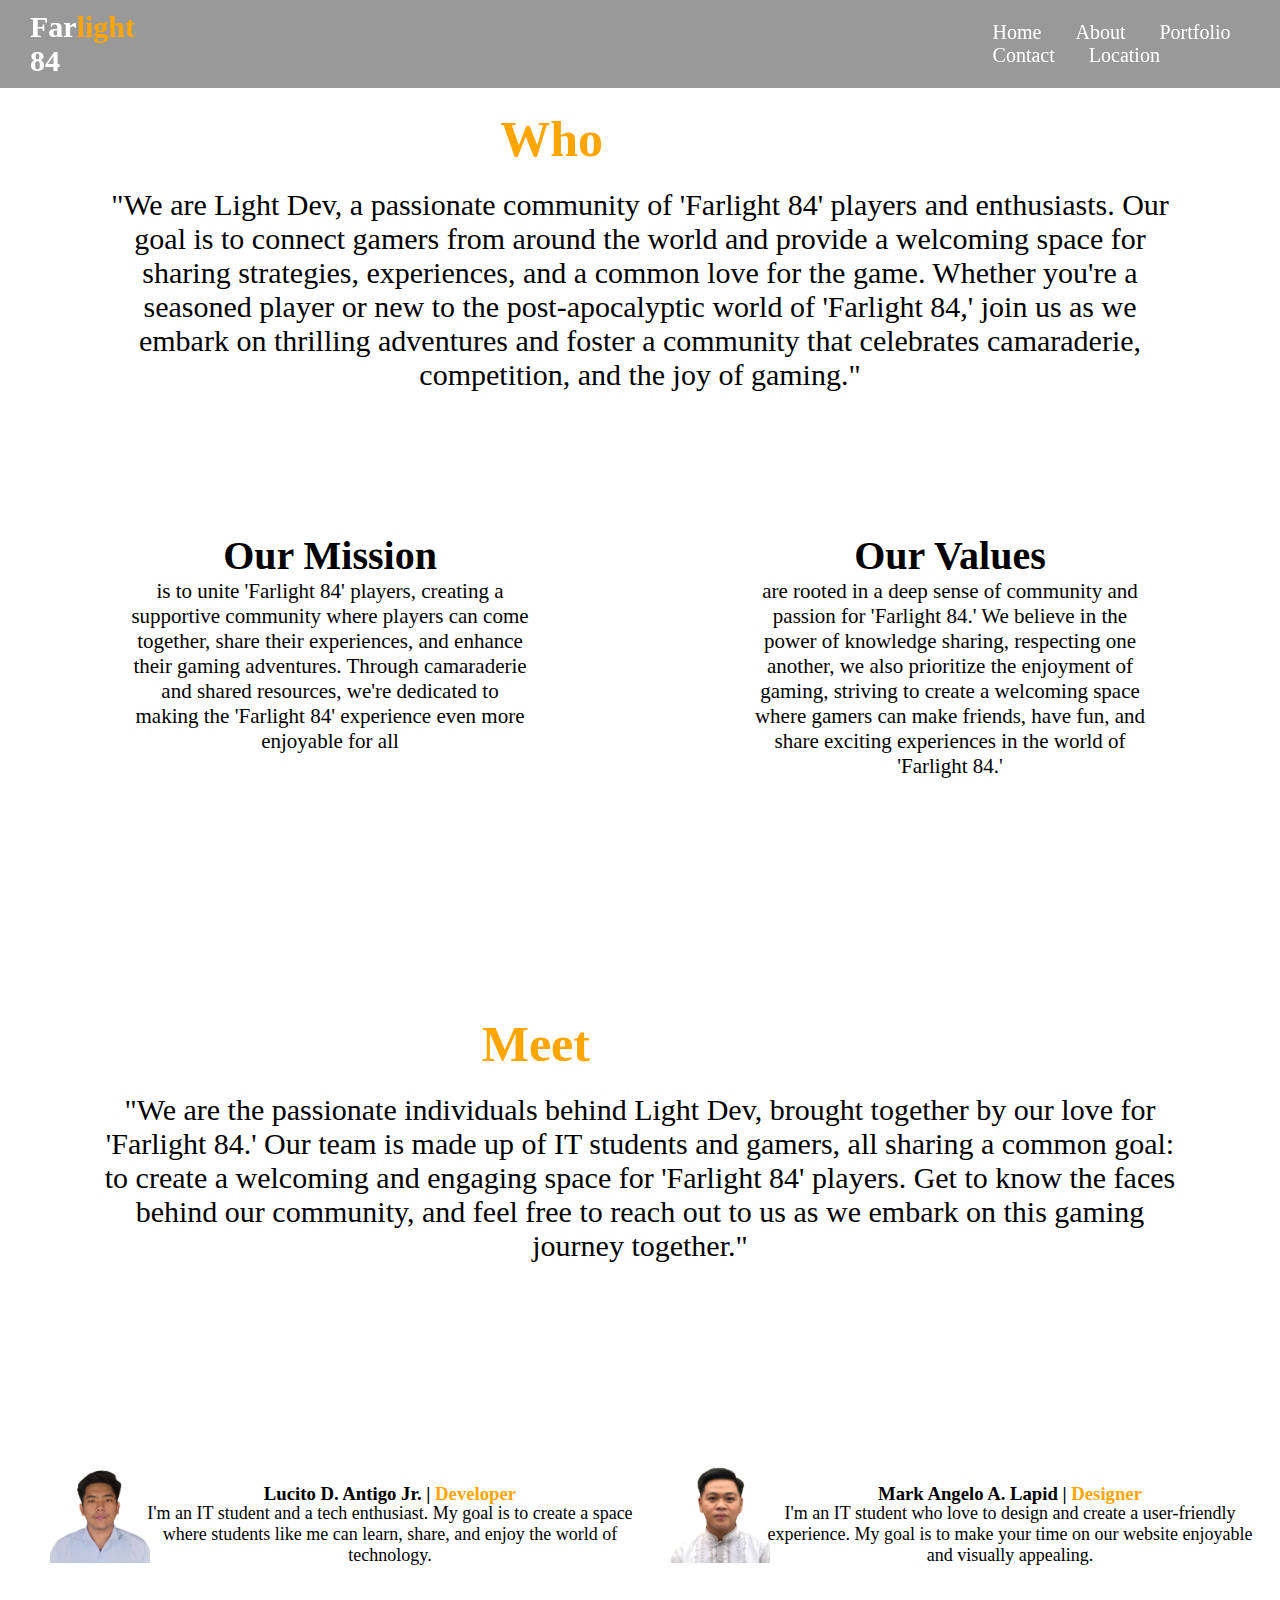
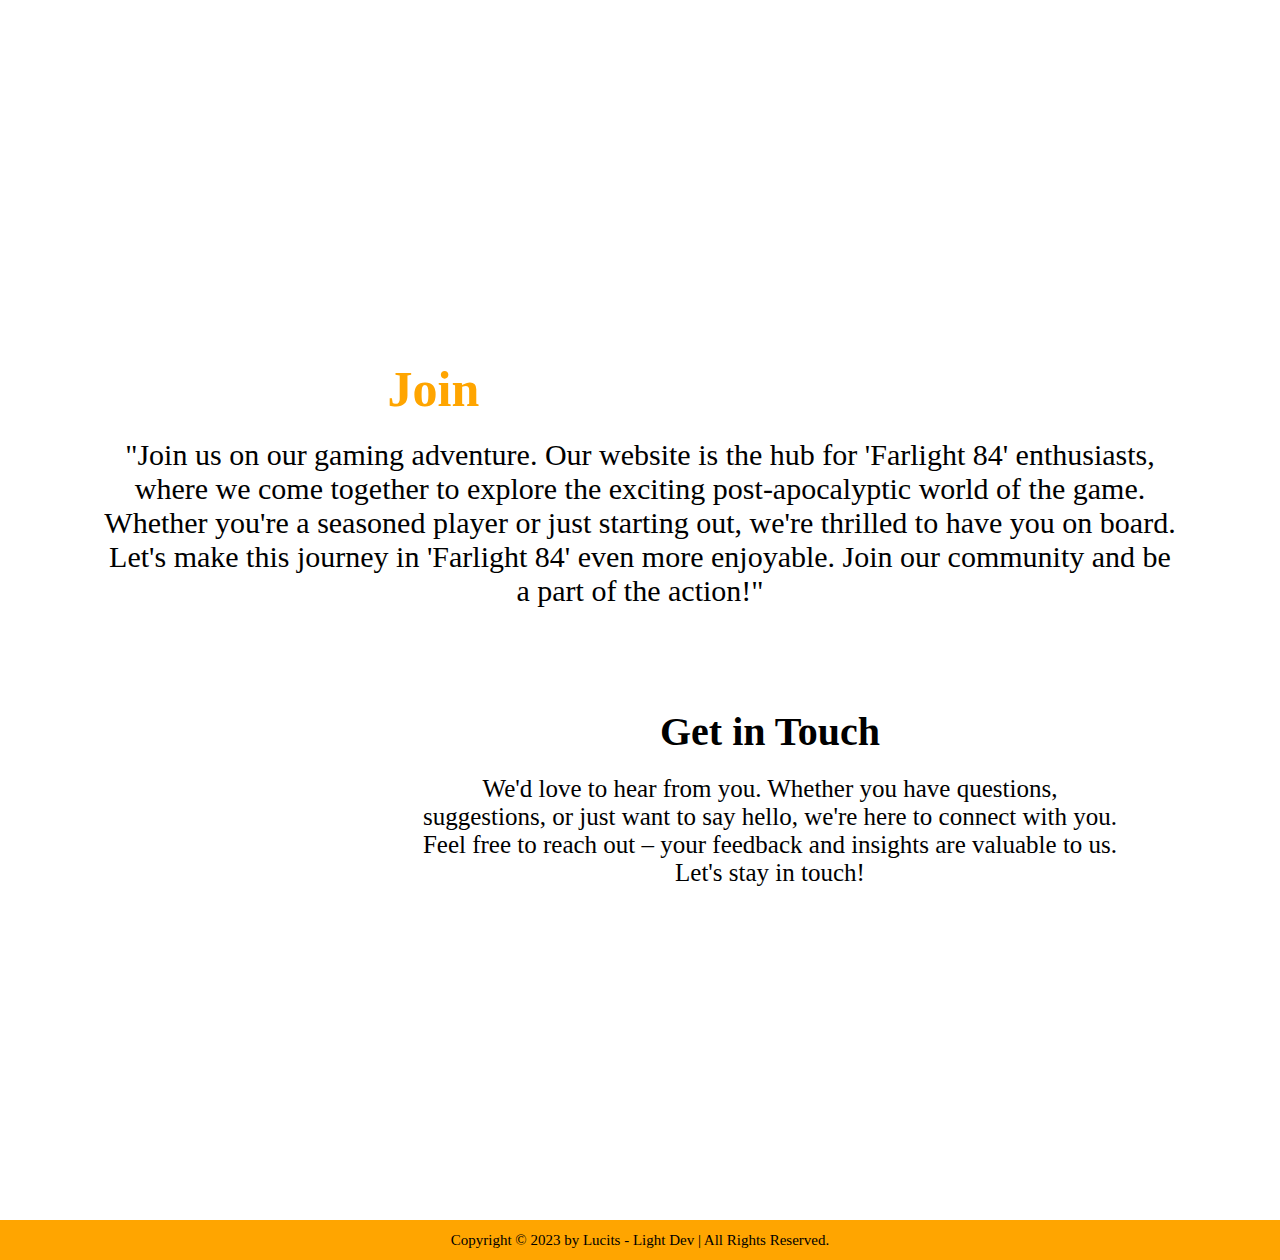
==== about.html @ f8cf6254 "Add files via upload" ====
<!DOCTYPE html>
<html lang="en">
<head>
    <meta charset="UTF-8">
    <meta name="viewport" content="width=device-width, initial-scale=1.0">
    <link rel="stylesheet" href="style.css">
    <link rel="stylesheet" href="https://cdnjs.cloudflare.com/ajax/libs/font-awesome/6.3.0/css/all.min.css" integrity="sha512-SzlrxWUlpfuzQ+pcUCosxcglQRNAq/DZjVsC0lE40xsADsfeQoEypE+enwcOiGjk/bSuGGKHEyjSoQ1zVisanQ==" crossorigin="anonymous" referrerpolicy="no-referrer" />
    <title>Farlight84 - About</title>
    <link rel="icon" type="image/x-icon" href="https://play-lh.googleusercontent.com/eU70YU1MDwF4f3LNrqDmM5ewrZsCN3A1rAdBDWsRyHEYdy6SRJo8dK5PHJd8LADiEMI">
</head>
<body>
    <header class="header">
        <h3>Far<span>light</span> 84</h3>
        <nav class="navi">
            <a href="index.html">Home</a>
            <a href="about.html">About</a>
            <a href="portfolio.html">Portfolio</a>
            <a href="contact.html">Contact</a>
            <a href="location.html">Location</a>
        </nav>
    </header>
    <main>
        <section class="abt-firstpart">
            <h2><span>Who</span> we are?</h2>
            <p>"We are Light Dev, a passionate community of 'Farlight 84' players and enthusiasts. Our goal is to connect gamers from around the world and provide a welcoming space for sharing strategies, experiences, and a common love for the game. Whether you're a seasoned player or new to the post-apocalyptic world of 'Farlight 84,' join us as we embark on thrilling adventures and foster a community that celebrates camaraderie, competition, and the joy of gaming."</p>
            <div class="abt-container">
                <div class="abt-box">
                    <h3>Our Mission</h3>
                    <p>is to unite 'Farlight 84' players, creating a supportive community where players can come together, share their experiences, and enhance their gaming adventures. Through camaraderie and shared resources, we're dedicated to making the 'Farlight 84' experience even more enjoyable for all</p>
                </div>
                <div class="abt-box">
                    <h3>Our Values</h3>
                    <p>are rooted in a deep sense of community and passion for 'Farlight 84.' We believe in the power of knowledge sharing, respecting one another, we also prioritize the enjoyment of gaming, striving to create a welcoming space where gamers can make friends, have fun, and share exciting experiences in the world of 'Farlight 84.'</p>
                </div>
            </div>
        </section>
        <section class="abt-secondpart">
            <h2><span>Meet</span> the Team</h2>
            <p>"We are the passionate individuals behind Light Dev, brought together by our love for 'Farlight 84.' Our team is made up of IT students and gamers, all sharing a common goal: to create a welcoming and engaging space for 'Farlight 84' players. Get to know the faces behind our community, and feel free to reach out to us as we embark on this gaming journey together."</p>

            <div class="team-container">
                <div class="team-box">
                    
                    <h3>Lucito D. Antigo Jr. | <span>Developer</span></h3>
                    <p> I'm an IT student and a tech enthusiast. My goal is to create a space where students like me can learn, share, and enjoy the world of technology.</p>

                </div>
                <div class="team-box" id="team-box2">
                    
                    <h3>Mark Angelo A. Lapid | <span>Designer</span></h3>
                    <p>I'm an IT student who love to design and create a user-friendly experience. My goal is to make your time on our website enjoyable and visually appealing.</p>

                </div>
            </div>
        </section>
        <section class="abt-thirdpart">
            <h2><span>Join</span> us on Our Journey</h2>
            <p>"Join us on our gaming adventure. Our website is the hub for 'Farlight 84' enthusiasts, where we come together to explore the exciting post-apocalyptic world of the game. Whether you're a seasoned player or just starting out, we're thrilled to have you on board. Let's make this journey in 'Farlight 84' even more enjoyable. Join our community and be a part of the action!"</p>

            <div class="getintouch">
                <h3>Get in Touch</h3>
                <p>We'd love to hear from you. Whether you have questions, suggestions, or just want to say hello, we're here to connect with you. Feel free to reach out – your feedback and insights are valuable to us. Let's stay in touch!</p>

                <div class="socialmed">
                    <a href="#"><i class="fa-brands fa-facebook"></i></a>
                    <a href="#"><i class="fa-brands fa-twitter"></i></a>
                    <a href="#"><i class="fa-brands fa-discord"></i></a>
                </div>
            </div>
        </section>

    </main>
    <footer class="footer">
        <section>
            <p>Copyright &copy; 2023 by Lucits - Light Dev | All Rights Reserved.</p>
        </section>
    </footer>
</body>
</html>
---- style.css ----
*{
    margin: 0;
}
body::-webkit-scrollbar {
    display: none;
}
.sidebar::-webkit-scrollbar {
    display: none;}


.sidebar{
    width: 200px;
    height: 965px;
    background-color: rgb(0,0,0);
    background-color: rgba(0,0,0, 0.4);
    position: fixed;
    overflow-y: scroll;
    
}
.search{
    width: 150px;
    margin-left: 4px;
}
.sidebar h2{
    font-size: 30px;
    margin-bottom: 20px;
    margin-top: 10px;
}
.sidebar-nav ul{
    list-style: none;
    padding-left: 0;

}
.sidebar-nav ul li a{
    text-decoration: none;
    display: block;
    line-height: 65px;
    font-size: 20px;
    color: white;
    box-sizing: border-box;
    border-bottom: 1px black solid;
    padding-left: 20%;
}
.sidebar-nav-socmed h2{
    margin-top: 20px;
}
.sidebar-nav-socmed ul li a{
    text-decoration: none;
    line-height: 65px;
    font-size: 20px;
    color: white;
    box-sizing: border-box;
    border-bottom: 1px black solid;
    padding-left: 20%;
}
.sidebar-nav ul li a:hover{
    color: orange;
}
/*setting*/
.ul-sub{
    display: none;
}
.sidebar-nav ul .dropdown:hover ul{
    display: initial;
}
.dropdown .ul-sub .dropdown-a{
    padding-left: 0;
}




.header{
    background-color: rgba(0, 0, 0, 0.4);
    color: white;
    width: 100%;
    position: fixed;
    top: 0;
    display: flex;
    padding: 10px;
    align-items: center;
    
}
.header h3{
    margin-left: 20px;
    font-size: 30px;
}
.navi{
    margin-left: 67%;

}
.navi a{
    text-decoration: none;
    color: white;
    font-size: 20px;
    padding-right: 30px;
}
.navi a:hover{
    color: orange;
}

/** Landing Page **/

.firstpart{
    background-image: url("https://staticg.sportskeeda.com/editor/2023/04/63d73-16823971700459-1920.jpg");
    height: 603px;
    padding-top: 360px;
    position: static;
    
}

.firstpart h1, h2{
    font-size: 100px;
    text-align: center;
    color: white;
}
span{
    color: orange;
}

.logo{
    position: absolute;
    top: 0;
    right: 0;
}
.secondpart{
    background-image: url("https://cdn-www.bluestacks.com/bs-images/Wallpaper_farlight-84.jpg");
    height: 800px;
    padding-top: 130px;
    padding-left: 150px;
}
.secondpart h2, p{
    display:inline-block;
    font-size: 100px;
    padding-left: 150px;
}

#feature-p{
    color: white;
    font-size: 25px;
    padding-right: 840px;
}

.thirdpart{
    background-image: url("https://cdn.mos.cms.futurecdn.net/Guz5XpiUCd3e9GJ6kiNRdR.jpg");
    height: 970px;
    padding-left: 150px;
}
.thirdpart h2{
    font-size: 70px;
    padding-top: 10%;
}
#about-p{
    font-size: 25px;
    text-align: center;
    padding-left: 150px;
    padding-right: 150px;
    color: white;
}
.thirdpart a{
    text-decoration: none;
    color: white;
    font-size: 17px;
}
.knowmore{
    background-color: orange;
    width: 190px;
    text-align: center;
    padding: 5px;
    border-radius: 10px;
    margin-left: 45%;
    margin-top: 10px;
    
}

.fourthpart{
    background-image: url("https://d1lss44hh2trtw.cloudfront.net/assets/editorial/2021/05/farlight-enemy.jpg");
    height: 975px;
}
.fourthpart h2{
    font-size: 70px;
    padding-top: 100px;
}
.project-box1{
    background-color: white;
    height: 130px;
    border-radius: 10px;
    padding-top: 20px;
}

.fourthpart h3{
    text-align: center;
    align-items: center;
    font-size: 31px;
    margin-top: 20px;
}

/**/
.container{
    display: grid;
    grid-template-columns: repeat(3, 100px);
    justify-content: center;
    align-items: center;
    margin-top: 20px;
    margin-left: 50px;
    margin-right: 50px;
    gap: 20px;
    padding-top: 80px;
}
.see-details{
    text-align: center;
    margin-top: 10px;
}
.see-details a{
    text-decoration: none;
    color: orange;
}
.fifthpart{
    background-image: url("https://pbs.twimg.com/media/EnpheSCVgAQM8l0.jpg:large");
    height: 200px;
    text-align: center;
    padding-top: 50px;
}
.fifthpart p{
    margin-bottom: 15px;

}
.contact-btn{
    height: 50px;
    background-color: orange;
    width: 70px;
    margin-left: 48%;
    padding: 10px;
    font-size: 20px;
    border-radius: 10px;
    height: 30px;
    padding-top: 15px;
    
}
.contact-btn a{
    text-decoration: none;
    text-align: center;
    justify-content: center;
    color: white;
    
}

.footer{
    background-color: orange;
    height: 40px;
    align-items: center;
    justify-content: center;
    display: flex;
}
.footer p{
    padding-left: 50px;
    font-size: 15px;
    margin-top: 0;
    padding-top: 10px;
    padding: 0;
}

/** About Page**/

.abt-firstpart{
    height: 905px;
    background-image: url("https://cdn.mos.cms.futurecdn.net/Guz5XpiUCd3e9GJ6kiNRdR.jpg");
    padding-top: 60px;
}
.abt-firstpart h2, p{
    font-size: 30px;
    padding-left: 100px;
    padding-right: 100px;
}
.abt-firstpart h2{
    font-size: 50px;
    padding-top: 50px;
}
.abt-box{
    background-color: white;
    height: 300px;
    border-radius: 10px;
    text-align: center;
    margin-top: 100px;

}
.abt-container{
    display: grid;
    grid-template-columns: repeat(2, 600px);
    gap: 20px;
    align-items: center;
    justify-content: center;
}
.abt-container h3{
    font-size: 40px;
    padding-top: 40px;
}
.abt-container p{
    font-size: 21px;
    margin: 0;
}

.abt-secondpart{
    height: 925px;
    background-image: url("https://wallpapercave.com/wp/wp9430228.jpg");
}
.abt-secondpart h2{
    font-size: 50px;
    padding-top: 50px;
}
.abt-secondpart p{
    font-size: 30px;
}
.team-box{
    background-color: white;
    height: 150px;
    width: 600px;
    border-radius: 10px;
    padding-top: 50px;
    padding-left: 10px;
    
}
.team-box h3{
    height: 20px;
    text-align: center;
    padding-top: 20px;
    padding-left: 100px;

}
.team-box p{
    padding: 0;
    padding-left: 100px;
    font-size: 18px;
    margin-top: 0;
    text-align: center;
    align-items: center;
}
.team-box img{
    position:absolute;

}
.team-container{
    display: grid;
    grid-template-columns: repeat(2, 600px);
    gap: 20px;
    align-items: center;
    justify-content: center;
    margin-top: 150px;
}

.abt-thirdpart{
    height: 910px;
    background-image: url("https://images.igdb.com/igdb/image/upload/t_original/scdt2w.webp");
}


.header h3{
    margin-left: 20px;
    font-size: 30px;
}
.nav{
    margin-left: 72%;

}
.nav a{
    text-decoration: none;
    color: white;
    font-size: 20px;
    padding-right: 30px;
}

/** project box editing**/


.fourthpart{
    background-image: url("https://d1lss44hh2trtw.cloudfront.net/assets/editorial/2021/05/farlight-enemy.jpg");
    height: 975px;
}
.fourthpart h2{
    font-size: 70px;
    padding-top: 100px;
}
.project-box{
    background-color: white;
    height: 130px;
    border-radius: 10px;
    padding-top: 20px;
}
.fourthpart h3, p{
    text-align: center;
    align-items: center;
    font-size: 30px;
    margin-top: 20px;
}
.container{
    display: grid;
    grid-template-columns: repeat(3, 400px);
    justify-content: center;
    align-items: center;
    margin-top: 20px;
    margin-left: 50px;
    margin-right: 50px;
    gap: 20px;
    padding-top: 80px;
}
.see-details{
    text-align: center;
    margin-top: 10px;
}
.see-details a{
    text-decoration: none;
    color: orange;
}


/** About Page**/

.abt-firstpart{
    height: 905px;  
    background-image: url("https://cdn.mos.cms.futurecdn.net/Guz5XpiUCd3e9GJ6kiNRdR.jpg");
    padding-top: 60px;
}
.abt-firstpart h2, p{
    font-size: 30px;
    padding-left: 100px;
    padding-right: 100px;
}
.abt-firstpart h2{
    font-size: 50px;
    padding-top: 50px;
}
.abt-box{
    background-color: white;
    height: 300px;
    border-radius: 10px;
    text-align: center;
    margin-top: 100px;

}
.abt-container{
    display: grid;
    grid-template-columns: repeat(2, 600px);
    gap: 20px;
    align-items: center;
    justify-content: center;
}
.abt-container h3{
    font-size: 40px;
    padding-top: 40px;
}


.abt-secondpart{
    height: 945px;
    background-image: url("https://wallpapercave.com/wp/wp9430228.jpg");
}
.abt-secondpart h2{
    font-size: 50px;
    padding-top: 50px;
}
.abt-secondpart p{
    font-size: 30px;
}
.team-box{
    background-color: white;
    height: 150px;
    width: 600px;
    border-radius: 10px;
    padding-top: 50px;
    padding-left: 10px;
    justify-content: space-around;
    background-image: url("images/Lucito\ Antigo\ Jr..png");
    background-size: 100px;
    background-repeat: no-repeat;
    background-position: left;
    background-position-x: 20px;
    
}
#team-box2{
    background-image: url(images/lapid2x2.jpg);
    background-size: 100px;
    background-repeat: no-repeat;
    background-position: left;
    background-position-x: 20px;
}
.team-box h3{
    height: 20px;
    text-align: center;
    padding-top: 20px;
    padding-left: 100px;

}
.team-box p{
    padding: 0;
    padding-left: 100px;
    font-size: 18px;
    margin-top: 0;
    text-align: center;
    align-items: center;
}
.team-box img{
    position: absolute;

}
.team-container{
    display: grid;
    grid-template-columns: repeat(2, 600px);
    gap: 20px;
    align-items: center;
    justify-content: center;
    margin-top: 150px;
}

.abt-thirdpart{
    height: 910px;
    background-image: url("https://images.igdb.com/igdb/image/upload/t_original/scdt2w.webp");
}
.abt-thirdpart h2{
    font-size: 50px;
    padding-top: 50px;
}
.abt-thirdpart p{
    font-size: 30px;
}
.getintouch{
    height: 400px;
    width: 900px;
    background-color: white;
    border-radius: 10px;
    margin-left: 25%;
    margin-top: 30px;
}
.getintouch h3, p{
    text-align: center;
}
.getintouch h3{
    font-size: 40px;
    padding-top: 70px;
}
.getintouch p{
    font-size: 25px;
}
.socialmed{
    font-size: 30px;
    display: flex;
    justify-content:space-between;
    margin-left: 380px;
    margin-right: 380px;
    margin-top: 30px;
}
.socialmed a:hover{
    color: orange;
}

/** Location **/

.loc-firstpart{
    height: 965px;
    background-image: url("https://staticg.sportskeeda.com/editor/2023/06/33492-16872534444963-1920.jpg");
}
.loc-firstpart iframe{
    position: absolute;
    margin-top: 50px;
    height: 905px;
    width: 49.5%;
    border: 5px black solid;
}

/**Project page**/

.proj-firstpart{
    background-image: url("https://pbs.twimg.com/media/EnpheSCVgAQM8l0.jpg:large");
    height: 965px;
}
.proj-firstpart h2, p{
    font-size: 30px;
    text-align: center;

}
.proj-firstpart h2{
    font-size: 50px;
    padding-top: 100px;
}
.proj-secondpart, .proj-fifthpart{
    background-image: url("https://cdn.mos.cms.futurecdn.net/Guz5XpiUCd3e9GJ6kiNRdR.jpg");
    height: 910px;
}
.proj-container{
    display: flex;
    margin-top: 70px;
}
.proj-img{
    margin-left: 150px;
}
.proj-text p{
    text-align: left;
    color: white;
}
.proj-secondpart h2{
    font-size: 50px;
    padding-top: 100px;
}
.proj-thirdpart, .proj-sixthpart{
    background-image: url("https://images.igdb.com/igdb/image/upload/t_original/scdt2w.webp");
    height: 910px;
}
.proj-thirdpart h2{
    font-size: 50px;
    padding-top: 100px;
}
.proj-fourthpart, .proj-seventhpart{
    height: 910px;
    background-image: url("https://cdnb.artstation.com/p/assets/images/images/033/198/303/large/nki-studio-spidertrap.jpg?1608726179");
}
.proj-fourthpart h2{
    font-size: 50px;
    padding-top: 100px;
}
.proj-fifthpart h2{
    font-size: 50px;
    padding-top: 100px;
}
.proj-sixthpart h2{
    font-size: 50px;
    padding-top: 100px;
}
.proj-seventhpart h2{
    font-size: 50px;
    padding-top: 100px;
}

/* contact page*/
.contact-firstpart{
    height: 860px;
    background-image: url("https://pbs.twimg.com/media/EnpheSCVgAQM8l0.jpg:large");
    padding-top: 100px;
    display: flex;
    flex-direction: column;
    align-items: center;
}
.contact-firstpart h2{
    font-size: 50px;
}
.contact-firstpart p{
    font-size: 30px;
}

.contact-container1{
    height: 300px;
    width: 600px;
    background-color: rgba(255, 255, 255, 0.4);
    border-radius: 10px;
    margin-top: 80px;
    
}
.contact-container1 h3{
    font-size: 35px;
    text-align: center;
    padding-top: 50px;
}
.contact-container1 ul li{
    list-style: none;

}
.contact-container1 ul li p{
    font-size: 25px;
}

.contact-secondpart{
    background-image: url("https://cdn.mos.cms.futurecdn.net/Guz5XpiUCd3e9GJ6kiNRdR.jpg");
    height: 910px;
    display: flex;
    flex-direction: column;
    align-items: center;
}
.contact-secondpart h2{
    font-size: 50px;
    padding-top: 50px;
}
.contact-secondpart p{
    font-size: 30px;
}
form{
    width: 800px;
    height: 450px;
    margin-top: 50px;
    background-color: rgba(0, 0, 0, 0.3) ;
    padding: 20px;
    border-radius: 10px;
}
label, input[type="submit"]{
    display: block;
    margin-bottom: 5px;
    margin-top: 5px;
    color: white;
    font-size: 20px;
}

input[type="text"], input[type="email"], textarea{
    width: 97%;
    padding: 10px;
    margin-bottom: 5px;
    margin-top: 5px;
    border: 1px rgba(255, 255, 255, 0.2) solid;
    background-color: rgba(255, 255, 255, 0.1);
    color: orange;
    font-size: 17px;
}
input[type="submit"]{
    width: 50%;
    margin-left: 23.5%;
    border-radius: 20px;
    border: 1px rgba(255, 255, 255, 0.2) solid;
    background-color: rgba(255, 255, 255, 0.1);
}

.contact-thirdpart{
    background-image: url("https://images.igdb.com/igdb/image/upload/t_original/scdt2w.webp");
    height: 910px;
    display: flex;
    flex-direction: column;
    align-items: center;
}
.contact-thirdpart h2{
    font-size: 50px;
    padding-top: 50px;
}
.contact-thirdpart p{
    font-size: 30px;
}
.contact-container2{
    height: 250px;
    width: 600px;
    background-color: rgba(255, 255, 255, 0.4);
    border-radius: 10px;
    margin-top: 80px;
}
.contact-container2 h3{
    font-size: 35px;
    text-align: center;
    padding-top: 50px;
}
.contact-container2 ul li{
    list-style: none;

}
.contact-container2 ul li p{
    font-size: 25px;
}
.contact-thirdpart h4{
    font-size: 40px;
    text-align: center;
    margin-top: 90px;
}
.contact-container3{
    width: 600px;
    height: 100px;
    background-color: rgba(255, 255, 255, 0.4);
    border-radius: 10px;
}
.socialmed2{
    font-size: 28px;
    text-align: center;
    padding-left: 0;
}
.socialmed2 a{
    padding-left: 15px;
}
.socialmed2 a:hover{
    color: orange;
}
.closing-message{
    margin-top: 200px;
}
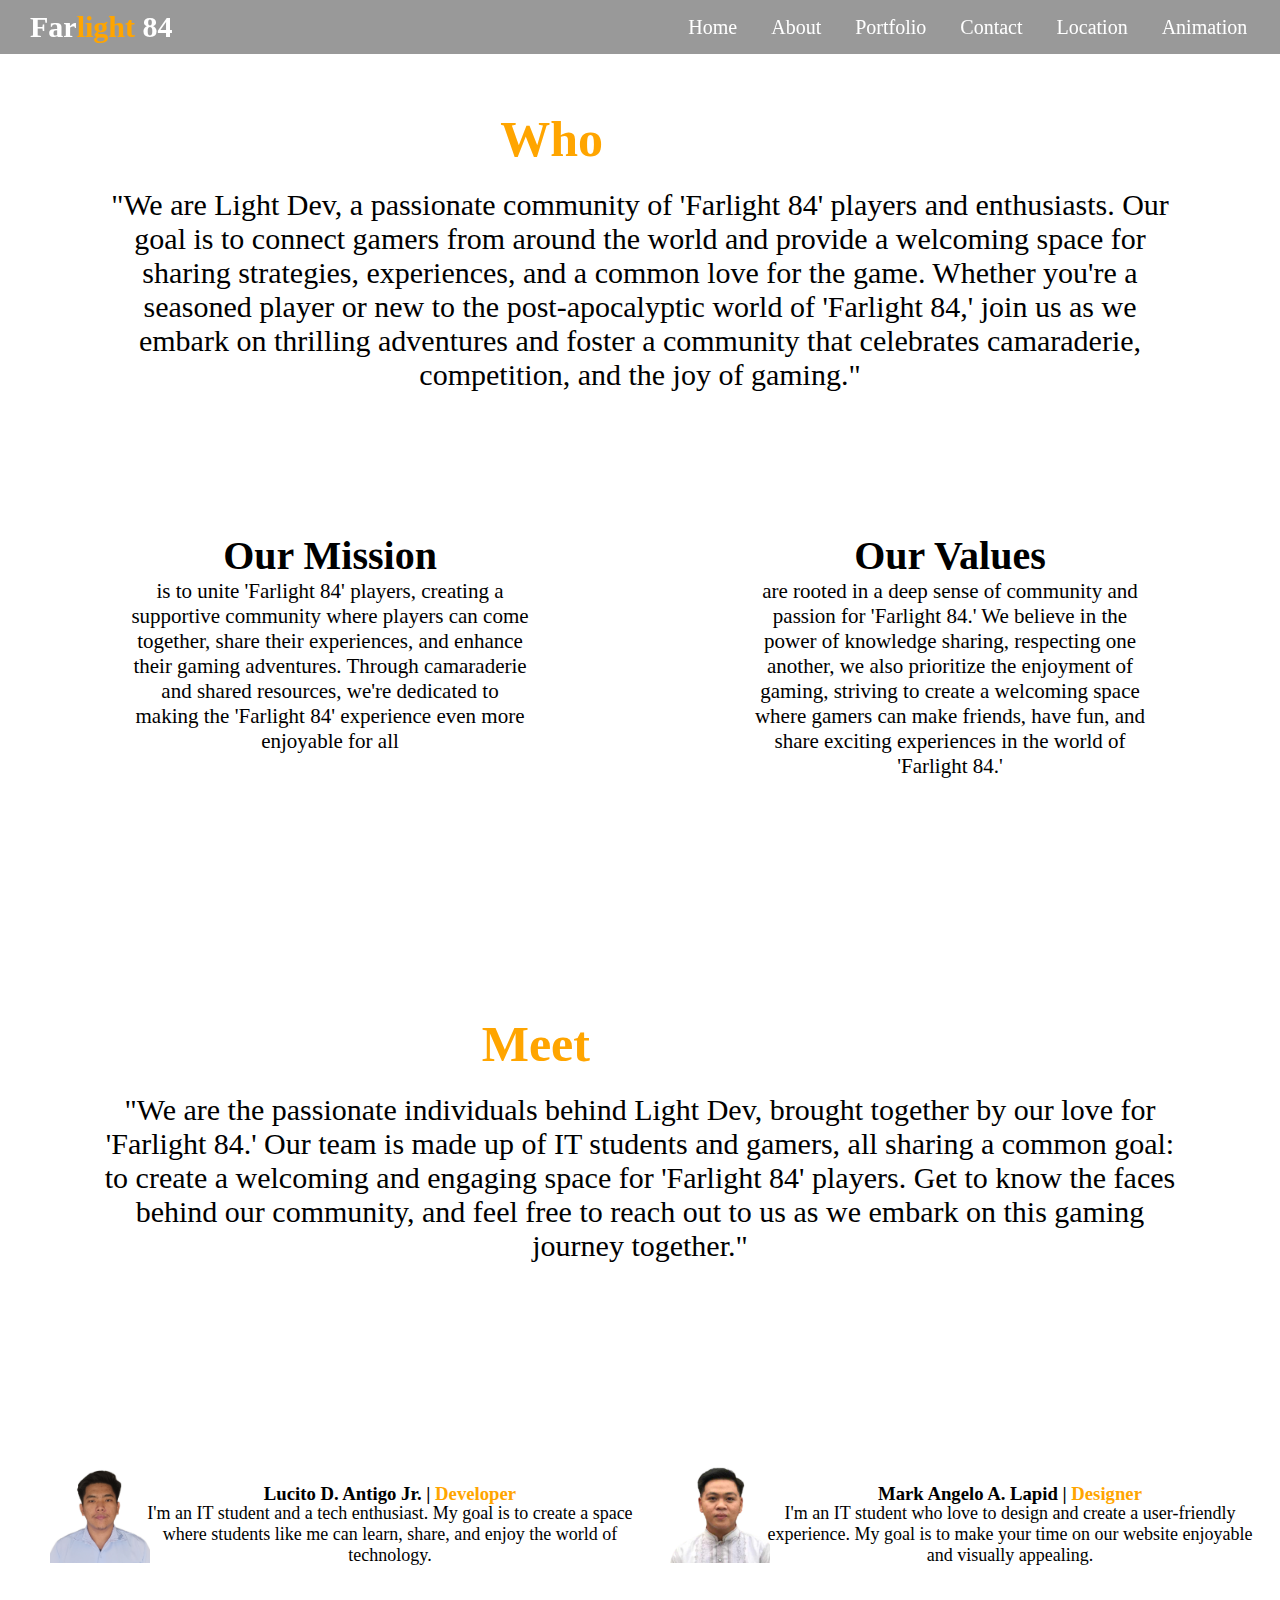
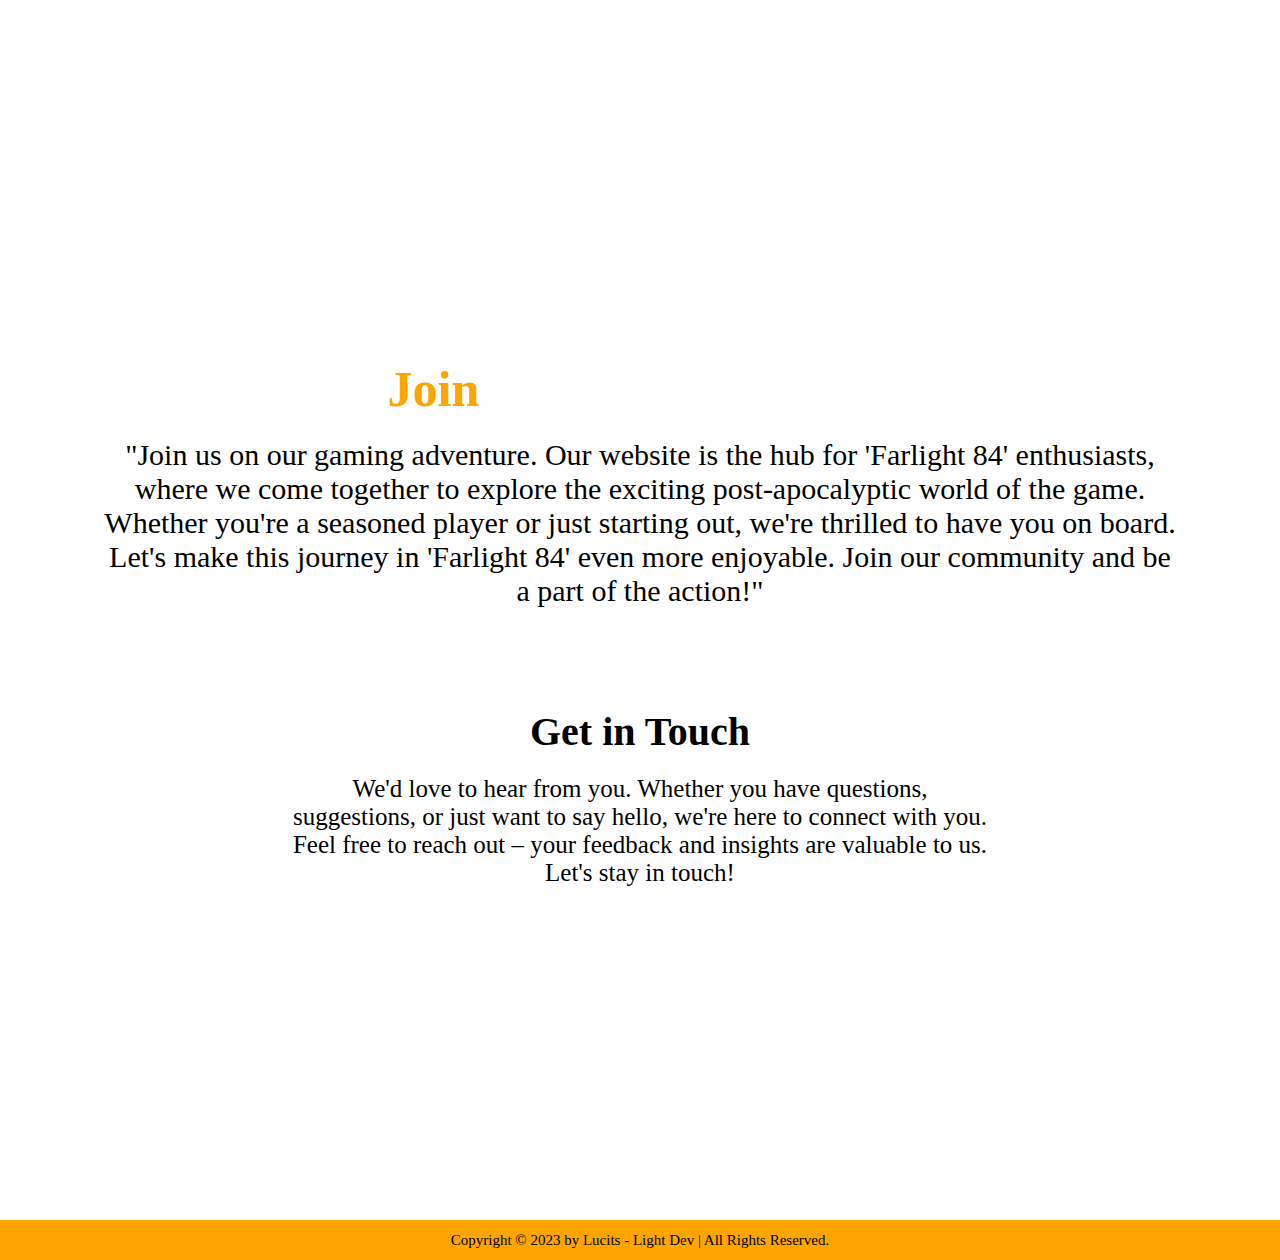
==== commit 5896b397: "Add files via upload" ====
--- a/about.html
+++ b/about.html
@@ -17,6 +17,7 @@
             <a href="portfolio.html">Portfolio</a>
             <a href="contact.html">Contact</a>
             <a href="location.html">Location</a>
+            <a href="animation.html">Animation</a>
         </nav>
     </header>
     <main>
@@ -62,9 +63,9 @@
                 <p>We'd love to hear from you. Whether you have questions, suggestions, or just want to say hello, we're here to connect with you. Feel free to reach out – your feedback and insights are valuable to us. Let's stay in touch!</p>
 
                 <div class="socialmed">
-                    <a href="#"><i class="fa-brands fa-facebook"></i></a>
-                    <a href="#"><i class="fa-brands fa-twitter"></i></a>
-                    <a href="#"><i class="fa-brands fa-discord"></i></a>
+                    <a href="https://www.facebook.com/antigolucitojr"><i class="fa-brands fa-facebook"></i></a>
+                    <a href="https://twitter.com/?lang=en"><i class="fa-brands fa-twitter"></i></a>
+                    <a href="https://discord.com/"><i class="fa-brands fa-discord"></i></a>
                 </div>
             </div>
         </section>
--- a/style.css
+++ b/style.css
@@ -10,12 +10,14 @@
 
 .sidebar{
     width: 200px;
-    height: 965px;
     background-color: rgb(0,0,0);
     background-color: rgba(0,0,0, 0.4);
     position: fixed;
     overflow-y: scroll;
     
+}
+.sidebar{
+    height: 100%;
 }
 .search{
     width: 150px;
@@ -67,33 +69,30 @@
     padding-left: 0;
 }
 
-
-
-
 .header{
     background-color: rgba(0, 0, 0, 0.4);
     color: white;
-    width: 100%;
+    width: 99%;
     position: fixed;
     top: 0;
     display: flex;
     padding: 10px;
     align-items: center;
+    justify-content: space-between;
+    
     
 }
 .header h3{
     margin-left: 20px;
     font-size: 30px;
-}
-.navi{
-    margin-left: 67%;
-
+    width: fit-content;
 }
 .navi a{
     text-decoration: none;
     color: white;
     font-size: 20px;
     padding-right: 30px;
+    
 }
 .navi a:hover{
     color: orange;
@@ -106,6 +105,8 @@
     height: 603px;
     padding-top: 360px;
     position: static;
+
+    
     
 }
 
@@ -127,18 +128,18 @@
     background-image: url("https://cdn-www.bluestacks.com/bs-images/Wallpaper_farlight-84.jpg");
     height: 800px;
     padding-top: 130px;
-    padding-left: 150px;
-}
-.secondpart h2, p{
-    display:inline-block;
+}
+.secondpart h2, #feature-p{
     font-size: 100px;
-    padding-left: 150px;
 }
 
 #feature-p{
-    color: white;
+    color: rgb(255, 255, 255);
     font-size: 25px;
-    padding-right: 840px;
+    background-color: rgba(0, 0, 0, 0.2);
+    border-radius: 10px;
+    padding: 0;
+    margin: 0px 300px 0px 300px;
 }
 
 .thirdpart{
@@ -202,7 +203,7 @@
     justify-content: center;
     align-items: center;
     margin-top: 20px;
-    margin-left: 50px;
+    margin-left: 200px;
     margin-right: 50px;
     gap: 20px;
     padding-top: 80px;
@@ -302,7 +303,7 @@
 
 .abt-secondpart{
     height: 925px;
-    background-image: url("https://wallpapercave.com/wp/wp9430228.jpg");
+
 }
 .abt-secondpart h2{
     font-size: 50px;
@@ -452,7 +453,8 @@
 
 .abt-secondpart{
     height: 945px;
-    background-image: url("https://wallpapercave.com/wp/wp9430228.jpg");
+}.abt-secondpart{
+    background-image: url("https://pbs.twimg.com/media/EnpheSCVgAQM8l0.jpg:large");
 }
 .abt-secondpart h2{
     font-size: 50px;
@@ -514,6 +516,9 @@
 .abt-thirdpart{
     height: 910px;
     background-image: url("https://images.igdb.com/igdb/image/upload/t_original/scdt2w.webp");
+    display: flex;
+    flex-direction: column;
+    align-items: center;
 }
 .abt-thirdpart h2{
     font-size: 50px;
@@ -527,7 +532,7 @@
     width: 900px;
     background-color: white;
     border-radius: 10px;
-    margin-left: 25%;
+
     margin-top: 30px;
 }
 .getintouch h3, p{
@@ -555,15 +560,16 @@
 /** Location **/
 
 .loc-firstpart{
-    height: 965px;
-    background-image: url("https://staticg.sportskeeda.com/editor/2023/06/33492-16872534444963-1920.jpg");
+    height: 963px;
+    background-image: url("https://imag.malavida.com/mvimgbig/download-fs/farlight-84-30626-12.jpg");
+    background-position: center;
+    display: flex;
+
 }
 .loc-firstpart iframe{
-    position: absolute;
-    margin-top: 50px;
-    height: 905px;
-    width: 49.5%;
-    border: 5px black solid;
+    height: 959px;
+    width: 50%;
+    position: static;
 }
 
 /**Project page**/
@@ -772,3 +778,107 @@
 .closing-message{
     margin-top: 200px;
 }
+
+/*Animation Part*/
+
+.background{
+    background-image: url(img-animation/backgroundcity.jpg);
+    padding-top: 54px;
+}
+.road{
+    height: 200px;
+    width: 500%;
+    display: block;
+    background-image: url(img-animation/roadv1.jpg);
+    position: absolute;
+    bottom: 0;
+    left: 0;
+    right: 0;
+    z-index: 1;
+    background-repeat: repeat-x;
+    animation: road 5s linear infinite;
+
+}
+@keyframes road{
+    100%{
+        transform: translateX(-1500px);
+    }
+}
+.city{
+    background-image: url(img-animation/cityv3.jpg);
+    height: 900px;
+    width: 500%;
+
+    background-size: 31%;
+    background-repeat: repeat-x;
+    display: block;
+    animation: city 20s linear infinite;
+}
+@keyframes city{
+    100%{
+        transform: translateX(-1400px);
+    }
+}
+.header{
+    position:fixed;
+}
+.car{
+    width: 400px;
+    left: 50%;
+    bottom: 100px;
+    transform: translateX(-50%);
+    position: absolute;
+    z-index: 2;
+}
+.car img{
+    width: 100%;
+    animation: car 1s linear infinite;
+}
+@keyframes car{
+    100%{
+        transform: translateY(-1px);
+    }
+    50%{
+        transform: translateY(1px);
+    }
+    0%{
+        transform: translateY(-1px);
+    }
+}
+.wheel{
+    left: 51.6%;
+    bottom: 198px;
+    transform: translateX(-50%);
+    position: absolute;
+    z-index: 2;
+}
+.wheel img{
+    width: 72px;
+    height: 72px;
+    animation: wheel 1s linear infinite;
+}
+.wheel img:nth-child(1){
+    width: 80px;
+    height: 80px;
+}
+.back-wheel{
+    left: -142px;
+    position: absolute;
+}
+.front-wheel{
+    left: 30px;
+    position: absolute;
+}
+.wheel .back-wheel{
+    bottom: -73px;
+
+}
+.wheel .front-wheel{
+    left: 39px;
+}
+
+@keyframes wheel{
+    100%{
+        transform: rotate(360deg);
+    }
+}